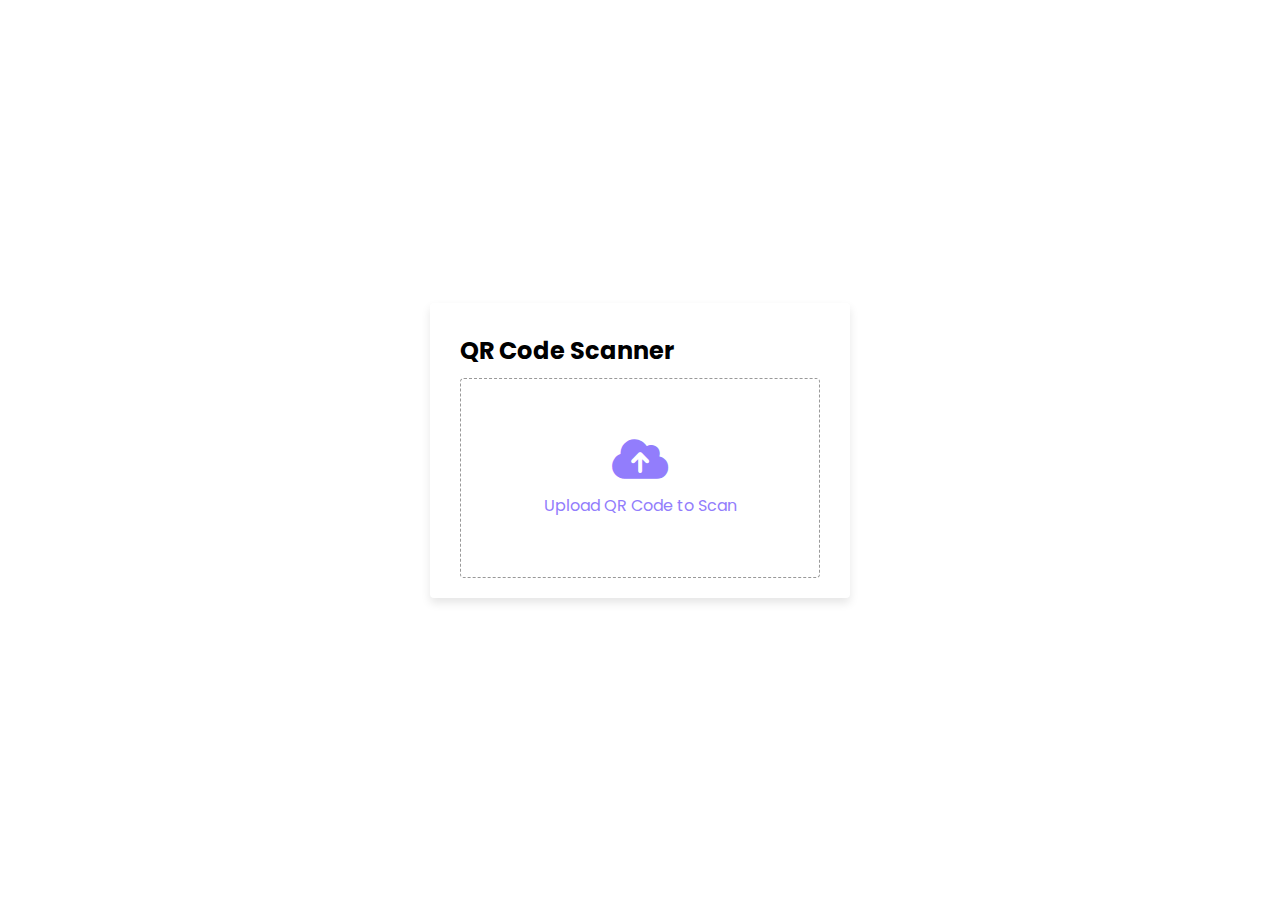
==== scanner/index.html @ d4d801a9 "first commit" ====
<!DOCTYPE html>
<html lang="en">
<head>
    <meta charset="UTF-8">
    <meta name="viewport" content="width=device-width, initial-scale=1.0">
    <title>QR Code Scanner</title>
    <link rel="stylesheet" href="https://cdnjs.cloudflare.com/ajax/libs/font-awesome/6.5.1/css/all.min.css">
    <link rel="stylesheet" href="style.css">
</head>
<body>
    <div class="wrapper">
        <header>
            <h2>QR Code Scanner</h2> 
        </header>
        <form action="#">
            <input type="file" hidden>
            <img src="" alt="qr-code">
            <div class="content">
                <i class="fas fa-cloud-upload"></i>
                <!-- <i class="fa-solid fa-qrcode"></i> -->
                <p>Upload QR Code to Scan</p>
            </div>
        </form>
        <div class="details">
            <textarea disabled></textarea>
            <div class="buttons">
                <button class="close">Close</button>
                <button class="copy">Copy Text</button>
            </div>
        </div>
    </div>
    <script src="script.js"></script>
</body>
</html>
---- scanner/style.css ----
@import url("https://fonts.googleapis.com/css2?family=Poppins:wght@400,500,600,700&display=swap");

* {
  margin: 0;
  padding: 0;
  box-sizing: border-box;
  font-family: "Poppins", sans-serif;
}

body {
  display: flex;
  align-items: center;
  justify-content: center;
  min-height: 100vh;
  /* background: blueviolet; */
}

.wrapper {
  height: 295px;
  width: 420px;
  border-radius: 4px;
  background: #fff;
  padding: 30px 30px 35px;
  box-shadow: 0 5px 10px rgba(0, 0, 0, 0.1);
  transition: height 0.3s ease;
}

.wrapper.active {
  height: 100%;
}

.wrapper form {
  margin-top: 10px;
  height: 200px;
  display: flex;
  align-items: center;
  justify-content: center;
  text-align: center;
  border: 1px dashed #999;
  border-radius: 4px;
  cursor: pointer;
}

.wrapper.active form {
  height: 215px;
  pointer-events: none;
}

form img {
  display: none;
  max-width: 150px;
}

.wrapper.active form img {
  display: block;
}

.wrapper.active form .content {
  display: none;
}

form .content i {
  color: #927dfc;
  font-size: 45px;
}

form .content p {
  color: #927dfc;
  font-size: 16px;
  margin-top: 10px;
}

.wrapper .details {
  opacity: 0;
  pointer-events: none;
  margin-top: 20px;
}

.wrapper.active .details {
  opacity: 1;
  pointer-events: auto;
  transition: opacity 0.5s 0.05s ease;
}

.details textarea {
  width: 100%;
  height: 100px;
  background: none;
  color: #000;
  border: 1px solid #999;
  border-radius: 5px;
  outline: none;
  padding: 10px 15px;
  font-size: 15px;
  resize: none;
}

textarea::-webkit-scrollbar {
  width: 0px;
}
textarea:hover::-webkit-scrollbar-track {
  background: none;
}
textarea:hover::-webkit-scrollbar-thumb {
  background: #fff;
  border-radius: 8px;
}

.details .buttons {
  display: flex;
  align-items: center;
  justify-content: space-between;
  margin-top: 15px;
}

.buttons button {
  height: 40px;
  width: calc(100% / 2 - 20px);
  border-radius: 5px;
  border: none;
  outline: none;
  color: #fff;
  background: #927dfc;
  cursor: pointer;
  font-size: 15px;
  font-weight: 500;
}

@media (max-width: 450px) {
  .wrapper {
    padding: 15px;
    height: 270px;
  }
  .wrapper.active {
    height: 100%;
  }
}
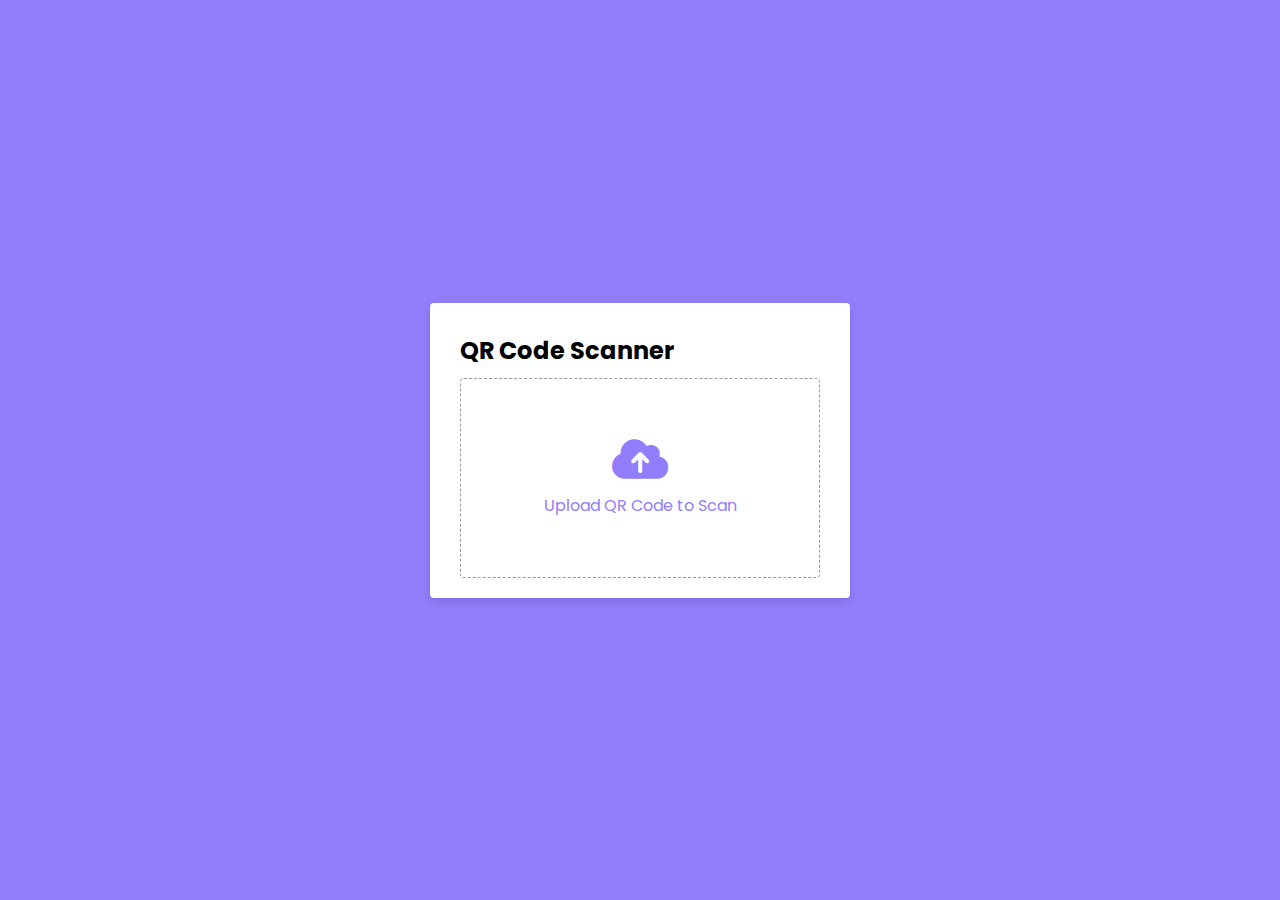
==== commit e4dcf35d: "modified:   scanner/index.html" ====
--- a/scanner/index.html
+++ b/scanner/index.html
@@ -22,7 +22,7 @@
             </div>
         </form>
         <div class="details">
-            <textarea disabled></textarea>
+            <textarea disabled id="text-area" name="text-area"></textarea>
             <div class="buttons">
                 <button class="close">Close</button>
                 <button class="copy">Copy Text</button>
--- a/scanner/style.css
+++ b/scanner/style.css
@@ -1,4 +1,4 @@
-@import url("https://fonts.googleapis.com/css2?family=Poppins:wght@400,500,600,700&display=swap");
+@import url('https://fonts.googleapis.com/css2?family=Poppins:wght@400;500;600&display=swap');
 
 * {
   margin: 0;
@@ -12,7 +12,7 @@
   align-items: center;
   justify-content: center;
   min-height: 100vh;
-  /* background: blueviolet; */
+  background: #927dfc;
 }
 
 .wrapper {
